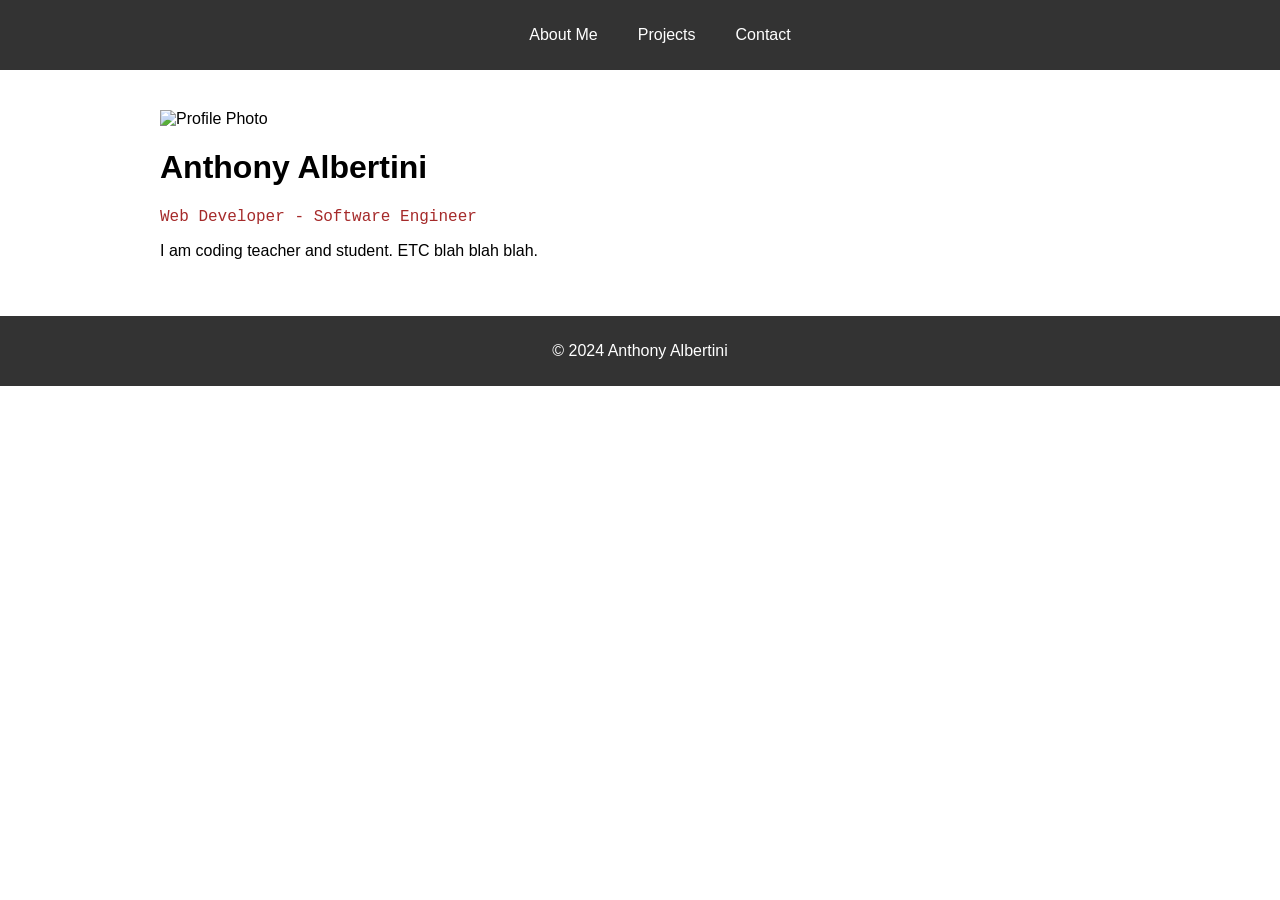
==== index.html @ 2411d47b "Add files via upload" ====
<!DOCTYPE html>
<html lang="en">

<head>
    <meta charset="UTF-8">
    <meta name="viewport" content="width=device-width, initial-scale=1.0">
    <link rel="stylesheet" href="./style.css">
    <style>
        .container {
            max-width: 960px;
            margin: 0 auto;
            padding: 40px;
        }

        .project {
            margin-bottom: 20px;
            border: 1px solid #ccc;
            padding: 20px;
        }
    </style>
    <title>Activity 04 Portfolio Github</title>
</head>

<body>
    <header>
        <nav>
            <ul>
                <li><a href="./index.html">About Me</a></li>
                <li><a href="./projects.html">Projects</a></li>
                <li><a href="./contact.html">Contact</a></li>
            </ul>
        </nav>
    </header>

    <div class="container">
        <img src="./images/headshot.jpg" alt="Profile Photo">
        <h1>Anthony Albertini</h1>
        <p style="font-family: 'Courier New', Courier, monospace; color: brown">Web Developer - Software Engineer</p>
        <p>I am coding teacher and student. ETC blah blah blah. </p>
    </div>

    <footer>
        <p>&copy; 2024 Anthony Albertini</p>
    </footer>
</body>

</html>
---- style.css ----
header {
    background-color: #333;
    color: #fff;
    padding: 10px 0;
}

nav ul {
    list-style: none;
    display: flex;
    justify-content: center;
}

nav li {
    margin: 0 20px;
}

nav a {
    text-decoration: none;
    color: #fff;
}

img {
    max-width: 200px;
}

body {
    font-family: Arial, sans-serif;
    margin: 0;
    padding: 0;
}

footer {
    text-align: center;
    padding: 10px;
    background-color: #333;
    color: #fff;
}
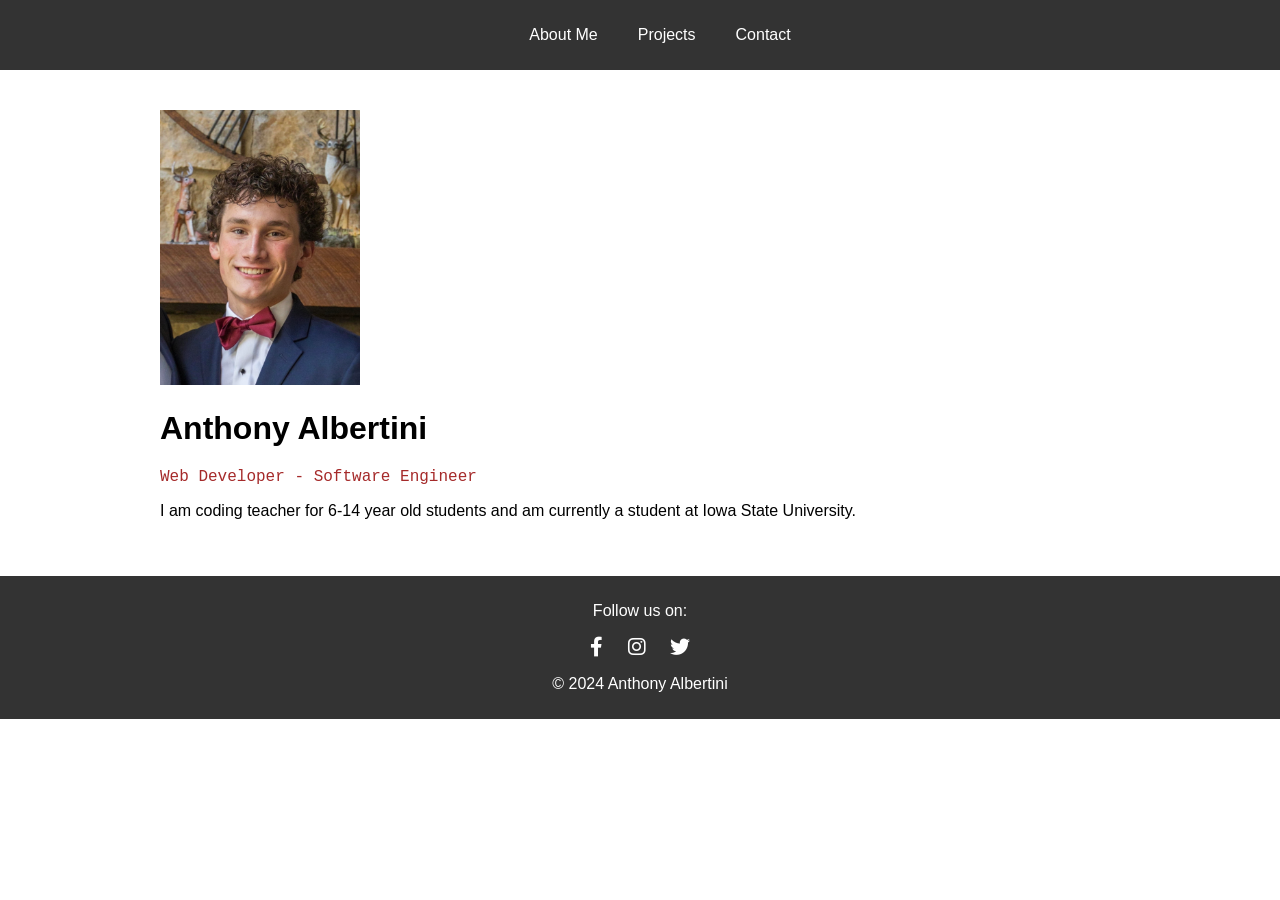
==== commit efa80252: "Add files via upload" ====
--- a/index.html
+++ b/index.html
@@ -5,6 +5,7 @@
     <meta charset="UTF-8">
     <meta name="viewport" content="width=device-width, initial-scale=1.0">
     <link rel="stylesheet" href="./style.css">
+    <link rel="stylesheet" href="https://cdnjs.cloudflare.com/ajax/libs/font-awesome/6.0.0-beta3/css/all.min.css">
     <style>
         .container {
             max-width: 960px;
@@ -36,10 +37,14 @@
         <img src="./images/headshot.jpg" alt="Profile Photo">
         <h1>Anthony Albertini</h1>
         <p style="font-family: 'Courier New', Courier, monospace; color: brown">Web Developer - Software Engineer</p>
-        <p>I am coding teacher and student. ETC blah blah blah. </p>
+        <p>I am coding teacher for 6-14 year old students and am currently a student at Iowa State University.</p>
     </div>
 
     <footer>
+        <p>Follow us on:</p>
+        <a href="https://www.facebook.com" target="_blank"><i class="fab fa-facebook-f"></i></a>
+        <a href="https://www.instagram.com" target="_blank"><i class="fab fa-instagram"></i></a>
+        <a href="https://www.twitter.com" target="_blank"><i class="fab fa-twitter"></i></a>
         <p>&copy; 2024 Anthony Albertini</p>
     </footer>
 </body>
--- a/style.css
+++ b/style.css
@@ -34,4 +34,16 @@
     padding: 10px;
     background-color: #333;
     color: #fff;
+}
+
+footer a {
+    color: #fff;
+    margin: 0 10px;
+    text-decoration: none;
+    font-size: 20px;
+}
+
+footer a:hover {
+    color: #f39c12;
+    /* Change color on hover */
 }
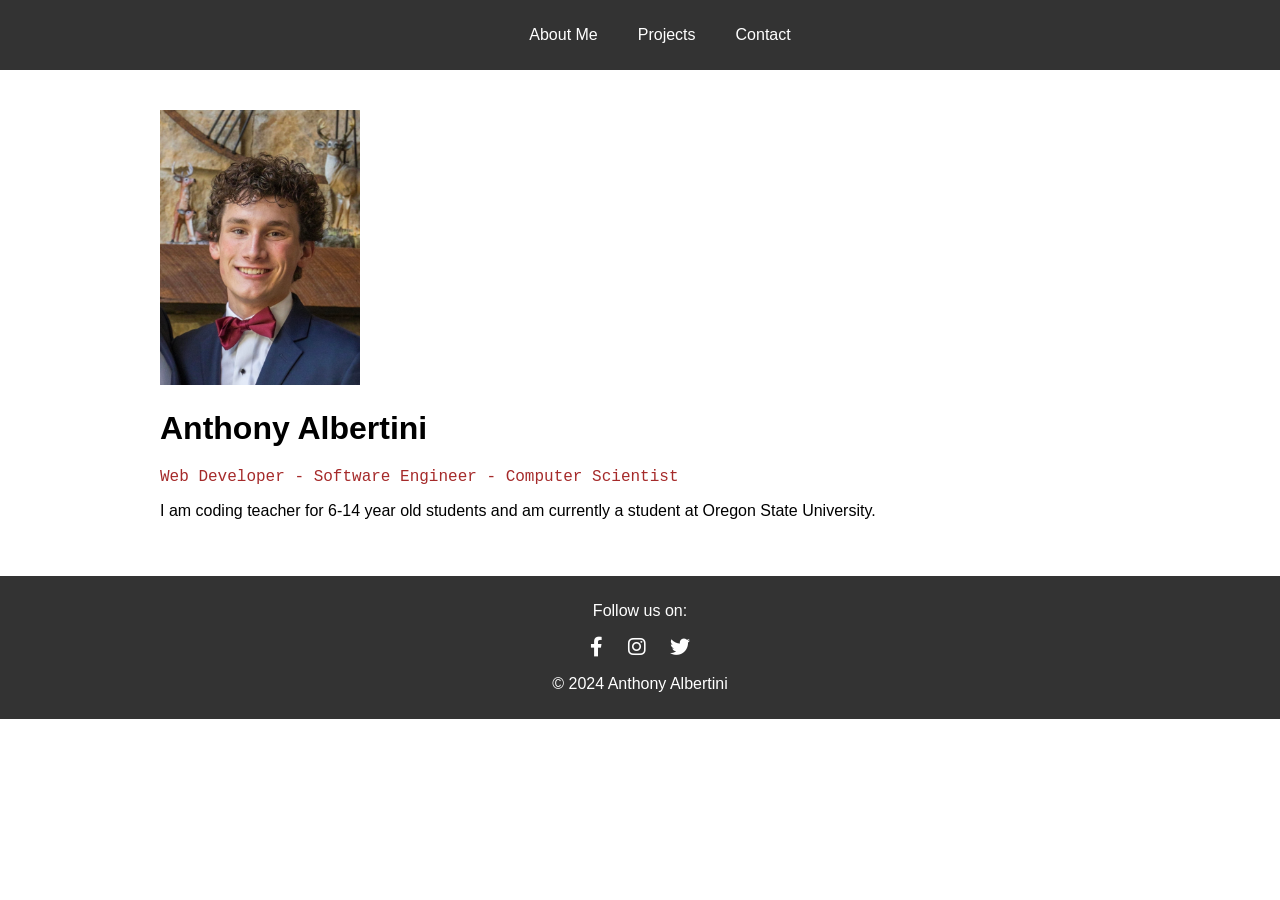
==== commit f39575c9: "Ping Difficulty and Bug Changes 1" ====
--- a/index.html
+++ b/index.html
@@ -18,6 +18,20 @@
             border: 1px solid #ccc;
             padding: 20px;
         }
+
+        /*Added to fix Git Hub Link Style Bug*/
+        footer a {
+            color: #fff;
+            margin: 0 10px;
+            text-decoration: none;
+            font-size: 20px;
+        }
+
+        /*Added to fix Git Hub Link Style Bug*/
+        footer a:hover {
+            color: #f39c12;
+            /* Change color on hover */
+        }
     </style>
     <title>Activity 04 Portfolio Github</title>
 </head>
@@ -27,7 +41,7 @@
         <nav>
             <ul>
                 <li><a href="./index.html">About Me</a></li>
-                <li><a href="./projects.html">Projects</a></li>
+                <li><a href="./ping.html">Projects</a></li>
                 <li><a href="./contact.html">Contact</a></li>
             </ul>
         </nav>
@@ -36,8 +50,8 @@
     <div class="container">
         <img src="./images/headshot.jpg" alt="Profile Photo">
         <h1>Anthony Albertini</h1>
-        <p style="font-family: 'Courier New', Courier, monospace; color: brown">Web Developer - Software Engineer</p>
-        <p>I am coding teacher for 6-14 year old students and am currently a student at Iowa State University.</p>
+        <p style="font-family: 'Courier New', Courier, monospace; color: brown">Web Developer - Software Engineer - Computer Scientist</p>
+        <p>I am coding teacher for 6-14 year old students and am currently a student at Oregon State University.</p>
     </div>
 
     <footer>
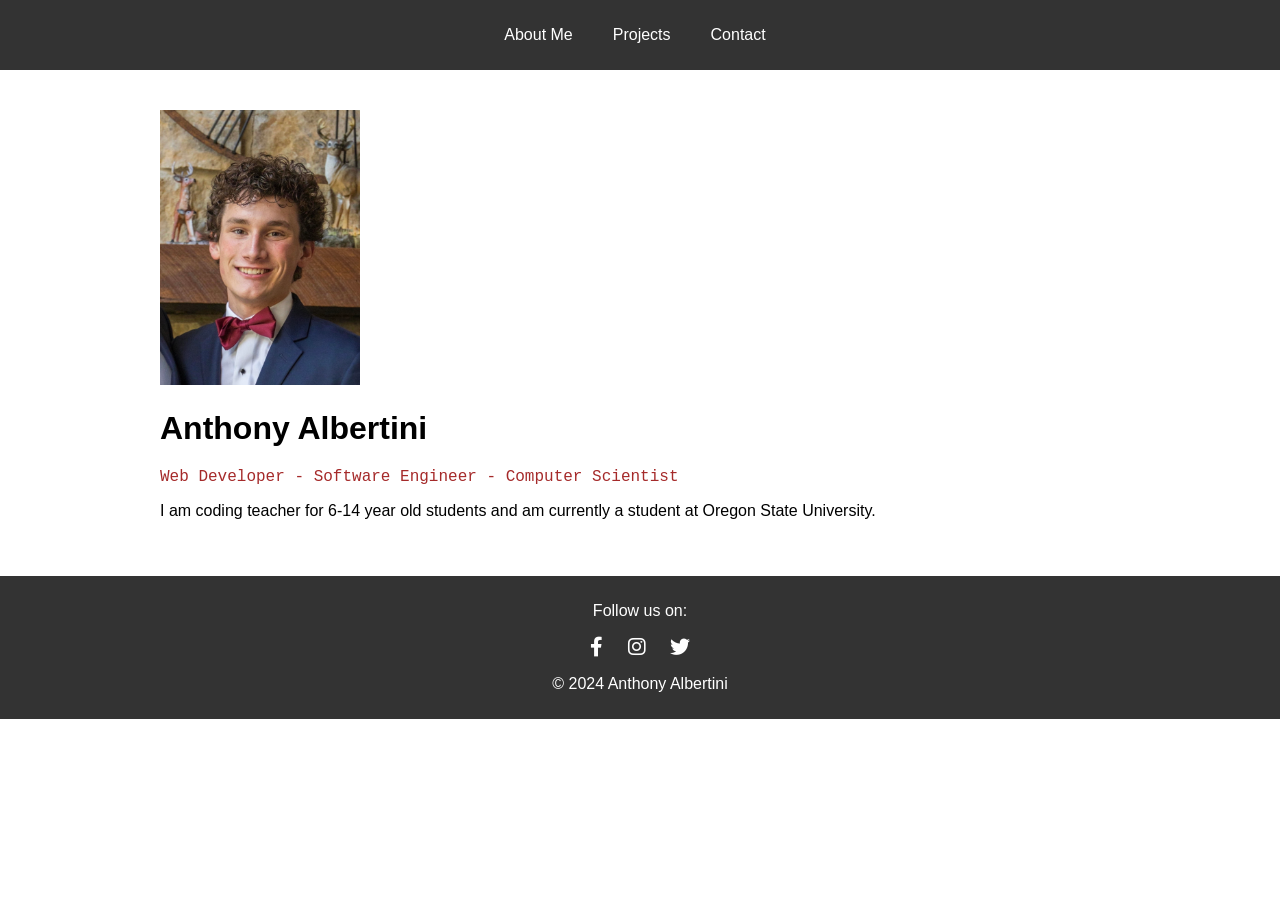
==== commit a07b6d89: "Color format and minor ping gameplay changes" ====
--- a/index.html
+++ b/index.html
@@ -33,7 +33,7 @@
             /* Change color on hover */
         }
     </style>
-    <title>Activity 04 Portfolio Github</title>
+    <title>Anthony Albertini - About Me</title>
 </head>
 
 <body>
@@ -41,7 +41,7 @@
         <nav>
             <ul>
                 <li><a href="./index.html">About Me</a></li>
-                <li><a href="./ping.html">Projects</a></li>
+                <li><a href="./projects.html">Projects</a></li>
                 <li><a href="./contact.html">Contact</a></li>
             </ul>
         </nav>
--- a/style.css
+++ b/style.css
@@ -8,6 +8,7 @@
     list-style: none;
     display: flex;
     justify-content: center;
+    padding-inline-end: 50px;
 }
 
 nav li {
@@ -17,6 +18,11 @@
 nav a {
     text-decoration: none;
     color: #fff;
+}
+
+nav a:hover {
+    text-decoration: none;
+    color: #f39c12;
 }
 
 img {
